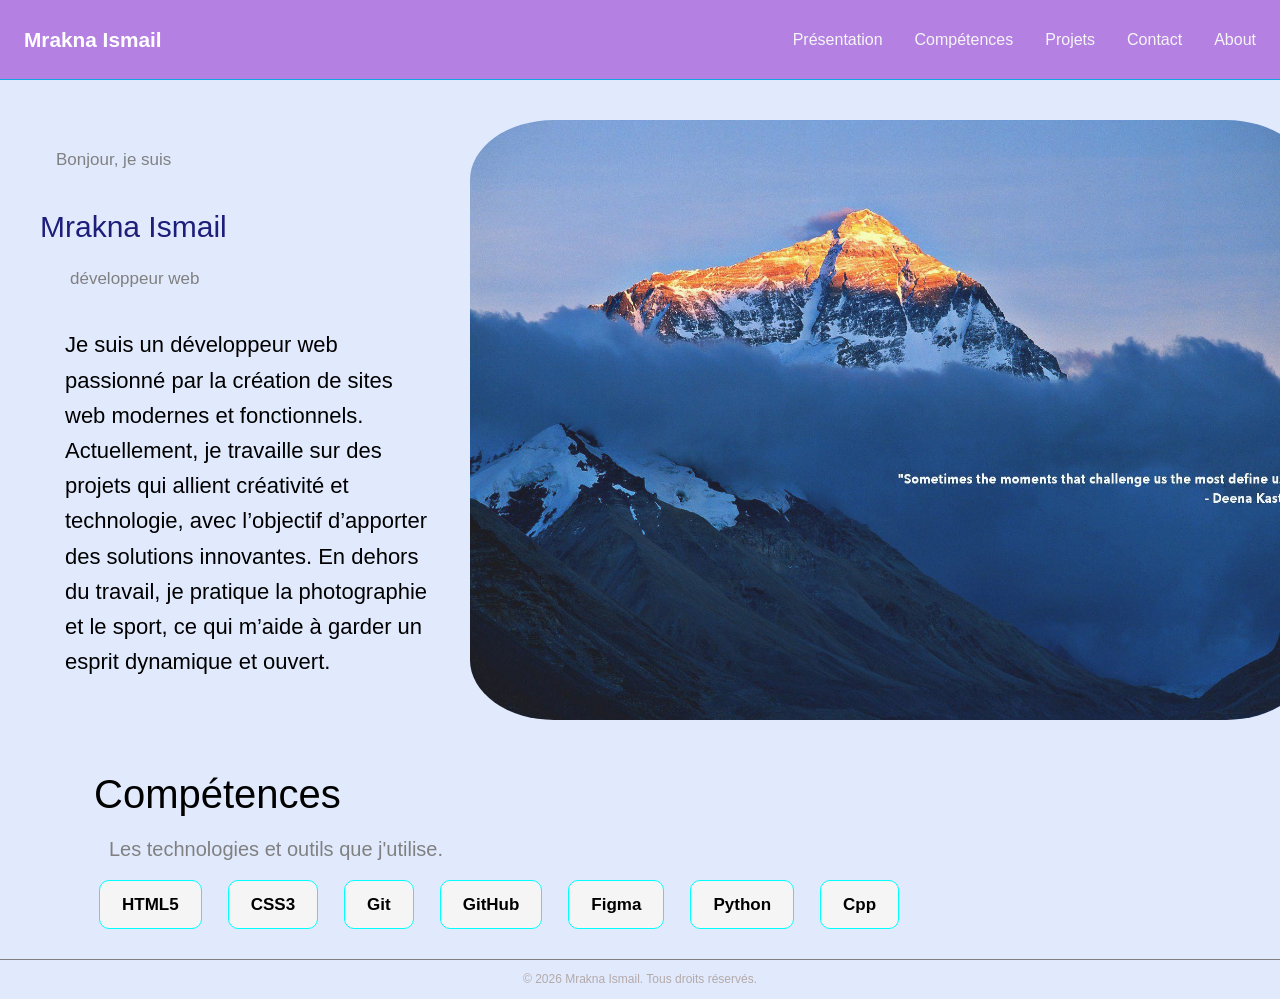
==== profolio/about.html @ 6ac81c62 "Add profolio projet to HtmlCSS" ====
<!DOCTYPE html>
<html lang="fr">
<head>
  <meta charset="UTF-8">
  <meta name="viewport" content="width=device-width, initial-scale=1.0">
  <meta name="description" content="Portfolio de Prénom Nom, apprenant développeur web.">
  <title>Prénom Nom — Portfolio</title>

  <!-- Police Inter (Google Fonts) -->
  <link rel="preconnect" href="https://fonts.googleapis.com">
  <link rel="preconnect" href="https://fonts.gstatic.com" crossorigin>
  <link href="https://fonts.googleapis.com/css2?family=Inter:wght@400;600;700&amp;display=swap" rel="stylesheet">

  <link rel="stylesheet" href="style.css">
</head>
<body>

  <!-- ========== EN-TÊTE ========== -->
  <header class="en-tete">
    <div class="en-tete__contenu">
      <a class="logo" href="main.html">Mrakna Ismail</a>
      <nav  class="nav-bar" aria-label="Navigation principale">
          <a href="main.html">Présentation</a>
          <a href="about.html#competences">Compétences</a>
          <a href="projets.html">Projets</a>
          <a href="contact.html">Contact</a>
          <a href="about.html">About</a>
      </nav>
    </div>
  </header>
  <main>
    <!-- ========== About ========== -->
    <section id="about" class="about">
      <div class="about__contenu">
        <div class="about__texte">
          <p class="about__surtitre">Bonjour, je suis</p>
          <h1>Mrakna Ismail</h1>
          <p class="about__metier">développeur web</p>
          <p class="about__description">Je suis un développeur web passionné par la création de sites web modernes et fonctionnels. 
            Actuellement, je travaille sur des projets qui allient créativité et technologie,
            avec l’objectif d’apporter des solutions innovantes.
            En dehors du travail, je pratique la photographie et le sport, 
            ce qui m’aide à garder un esprit dynamique et ouvert.</p>
        </div>
        <img class="about__photo" src="./images/montain.jpg" alt="montain & quote" width="400" height="300">
      </div>
    </section>

    <!-- ========== COMPÉTENCES ========== -->
    <section id="competences" class="section section--claire">
      <div class="conteneur">
        <h2>Compétences</h2>
        <p class="section__intro">Les technologies et outils que j'utilise.</p>
        <ul class="competences">
          <li>HTML5</li>
          <li>CSS3</li>
          <li>Git</li>
          <li>GitHub</li>
          <li>Figma</li>
          <li>Python</li>
          <li>Cpp</li>
        </ul>
      </div>
    </section>
  </main>
    <!-- ========== PIED DE PAGE ========== -->
  <footer class="pied">
    <div>
      <p>© 2026 Mrakna Ismail. Tous droits réservés.</p>
    </div>
  </footer>

</body>
</html>
---- profolio/style.css ----
/* ==========================================================
   Portfolio — modèle de départ (une seule page)
   Sommaire :
   1. Variables
   2. Base
   3. En-tête
   4. Présentation
   5. Sections communes
   6. Compétences
   7. Projets
   8. Contact
   9. Pied de page
   ========================================================== */


/* ---------- 2. Base ---------- */
* {
  box-sizing: border-box;
  margin: 0px;
  padding: 0;
}

body {
  margin: 0;
  font-family: Arial, Helvetica, sans-serif;
  font-size: 17px;
  line-height: 1.6;
  color: black;
  background-color: #e1eafd;
}

h1,
h2,
h3 {
  margin: 0;
  line-height: 1.2;
}

p {
  margin: 10px;
}
a {
  text-decoration: none;
}

.conteneur {
  margin: 0 auto;
  padding: 0 24px;
}

.bouton {
  display: inline-block;
  padding: 14px 28px;
  border: none;
  border-radius: 10px;
  font-size: 20px;
  font-weight: 600;
  color: #ffffff;
  background-color: blue;
  cursor: pointer;
}
.bouton:hover {
  color: wheat;
  background-color: skyblue;
}
ul{
  list-style: none;
}


.lien {
  font-weight: 600;
  color: blue;
}

/* ---------- 3. En-tête ---------- */
.en-tete__contenu {
  display: flex;
  justify-content: space-between;
  align-items: center;
  width: 100%;
  height: 80px;
  margin:0 auto; 
  padding: 0 24px;
  background: rgb(180, 129, 227);
  color: white;
  border-bottom: 1px solid rgb(17, 167, 226);
}
.nav-bar{
  display: flex;
  gap: 32px;
  align-items: center;
}

.logo {
  text-decoration: none;
  font-weight: 700;
  font-size: 1.3rem;
  color:white;
  white-space: nowrap;
}

.nav-bar a {
  text-decoration: none;
  font-size: 16px;
  font-weight: 500;
  color: whitesmoke;
  transition: color 0.2s;
}
.nav-bar a:hover{
  color: #e0d4ff;
 
}
.logo:hover{
  color: #e0d4ff;
 
}

/* ---------- 4. Présentation ---------- */
.presentation {
  padding: 96px 50px;
}

.presentation__contenu {
  display: flex;
  justify-content: space-between;
  align-items: center;
  gap: 64px;
}

.presentation__texte {
  max-width: 600px;
}

.surtitre {
  margin-bottom: 8px;
  font-weight: 300;
  color: rgb(54, 50, 50);
  padding:10px;
}

.presentation h1 {
  font-size: 60px;
  margin-bottom: 20px;
}

.metier {
  margin-top: 8px;
  margin-bottom: 24px;
  font-size: 24px;
  color: rgb(128, 110, 110);
}

.presentation .bouton {
  margin-top: 50px;
  margin-bottom: 60px;
}

.presentation__photo {
  width: 340px;
  height: 340px;
  border-radius: 50%;
}
.presentation_quote{
  font-family: italic;
  color:rgb(92, 84, 84);
}

/* ---------- 5. Sections communes ---------- */
.section {
  padding: 80px 0;
}

.section--claire {
  background-color: var(--couleur-fond-clair);
}

.section h2 {
  font-size: 36px;
}

.section__intro {
  margin-top: 8px;
  margin-bottom: 40px;
  color: var(--couleur-texte-doux);
}

/* ---------- 6. Compétences ---------- */
#competences {
  margin: 0 20px;
  border-radius: 4px;
  padding: 0;
}
#competences h2{
  margin: 0 20px;
  font-size: 40px;
  font-weight: 300;
}
#competences p{
  margin: 15px 35px;
  font-size: 20px;
  color: gray;
}
.competences {
  margin: 0 20px;
  display: flex;
  gap: 16px;
}

.competences li {
  padding: 10px 22px;
  margin: 0 5px;
  border: 1px solid aqua;
  color: black;
  border-radius: 10px;
  font-weight: 600;
  background-color: whitesmoke;
}

/* ---------- 7. Projets ---------- */
/* Les projets sont empilés les uns sous les autres. */
.conteneur{
  margin: 30px;
}
.conteneur h2{
  margin: 20px;
  font-weight: 300;
  font-size: 60px;
}
.sextion__intro{
   margin-left: 50px;
   font-size: 17px;
   color: rgb(92, 82, 82);
}
.projet {
  display: flex;
  align-items: center;
  gap: 32px;
  margin-bottom: 24px;
  padding: 24px;
  border: 1px solid rgb(202, 182, 221);
  border-radius: 10px;
}

.projet__image {
  width: 540px;
  height: 400px;
  border-radius: 12px;
}

.projet h3 {
  margin-bottom: 10px;
  font-size: 28px;
}

.projet p {
  color:rgb(58, 51, 51)
}
.projet .lien {
  margin: 10px 15px;
  padding: 5px;
}
.projet .lien:hover {
  color:aqua;
}

.technologies {
  display: flex;
  padding: 5px;
  gap: 8px;
  border-radius: 9px;
  margin: 10px;
}

.technologies li {
  padding: 4px 12px;
  border-radius: 6px;
  font-size: 14px;
  background-color: azure;
}

/* ---------- 8. Contact ---------- */
.formulaire {
  max-width: 560px;
}

.formulaire label {
  display: block;
  margin: 6px 10px;
  font-weight: 600;
}

.formulaire input,
.formulaire textarea {
  display: block;
  width: 100%;
  margin-bottom: 20px;
  padding: 12px 14px;
  border: 1px rgb(212, 197, 197);
  border-radius:9px;
  font-size: 16px;
  color: rgb(41, 36, 36);
  background-color: whitesmoke;
}

.reseaux {
  display: flex;
  align-items: center;
  font-weight: 300;
  gap: 30px;
  height: 60px;
  margin-top: 40px;
}
.reseaux__image{
  margin: 0 4px;
  width: 40px;
  height: 40px;
  border-radius: 50%;
}
/* ---------- 9. About ---------- */
.about__contenu{
  display: flex;
  padding: 10px;
  margin: 20px 30px;
}
.about__surtitre{
  margin: 30px 10px;
  padding: 6px;
  color: gray;
}
.about__texte h1{

  margin-bottom: 20px;
  font-size: 30px;
  color :rgb(29, 29, 122);
  font-weight: 200;
}
.about__metier{
  color: gray;
  margin:20px 30px;
}
.about__description{
  font-size: 22px;
  padding: 15px;
  width: 400px;
  color: black;
  margin: 20 20px;
}
.about__photo{
  width: 70%;
  height: 600px;
  border-radius: 10%;
  margin: 10px;
  opacity: 90%;
}
/* ---------- 10. Pied de page ---------- */
.pied {
  padding: 0 auto;
  border-top: 1px solid grey;
  font-size: 12px;
  text-align: center;
  color: rgb(180, 169, 169);
}
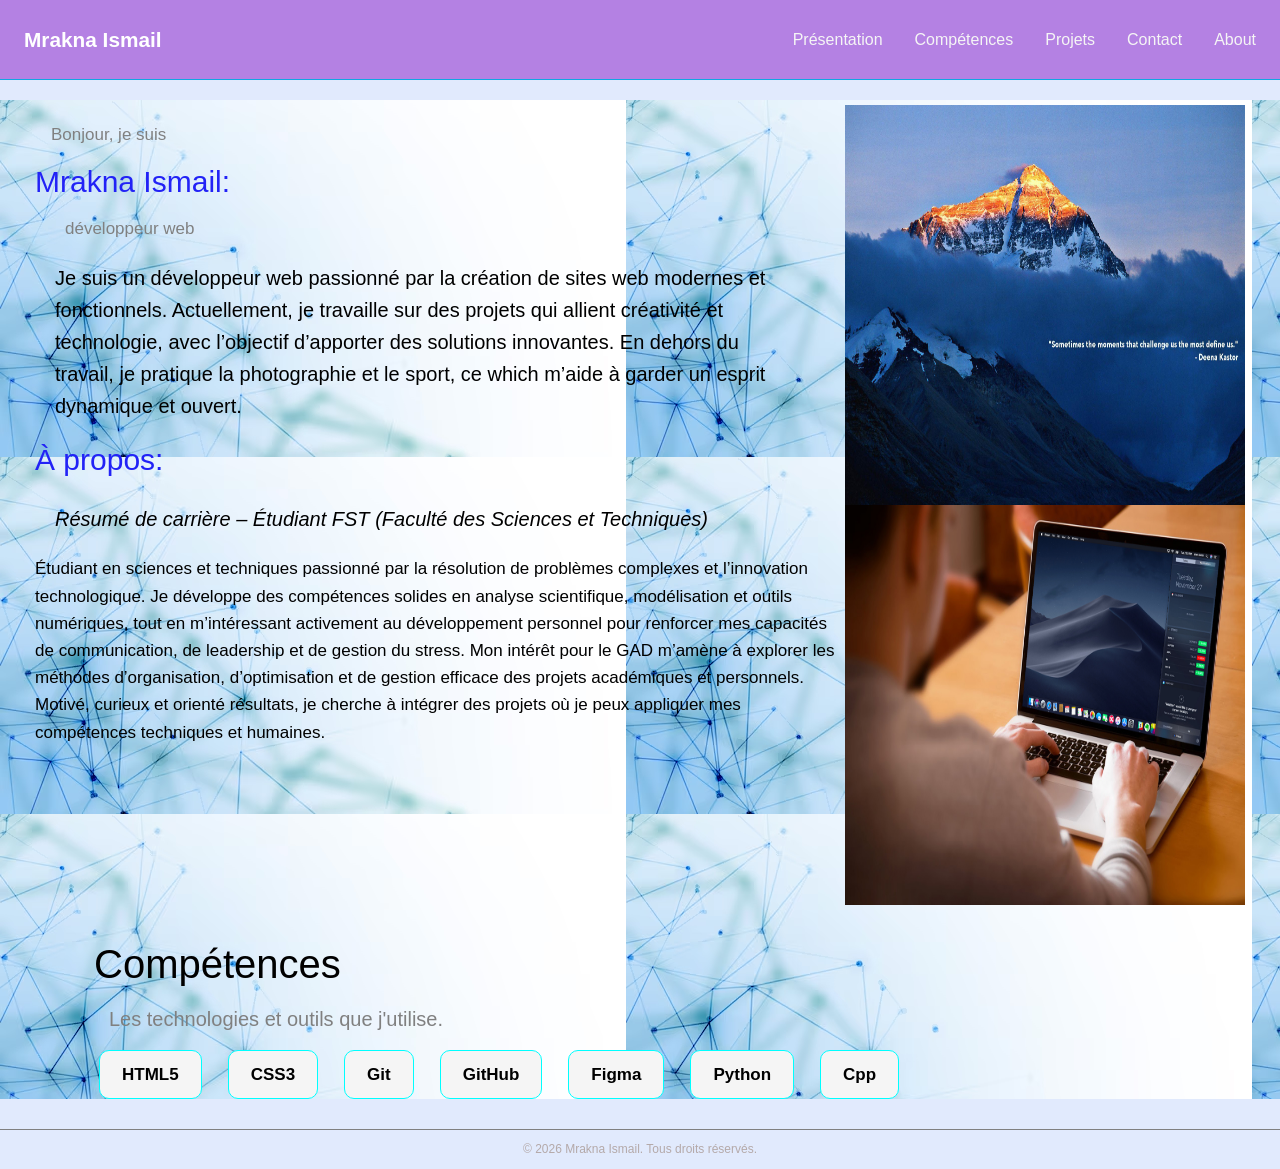
==== commit 75c9ca59: "update about in profolio projet" ====
--- a/profolio/about.html
+++ b/profolio/about.html
@@ -28,23 +28,34 @@
       </nav>
     </div>
   </header>
-  <main>
+  <main class="about-back">
     <!-- ========== About ========== -->
     <section id="about" class="about">
       <div class="about__contenu">
         <div class="about__texte">
           <p class="about__surtitre">Bonjour, je suis</p>
-          <h1>Mrakna Ismail</h1>
+          <h1>Mrakna Ismail:</h1>
           <p class="about__metier">développeur web</p>
           <p class="about__description">Je suis un développeur web passionné par la création de sites web modernes et fonctionnels. 
             Actuellement, je travaille sur des projets qui allient créativité et technologie,
             avec l’objectif d’apporter des solutions innovantes.
             En dehors du travail, je pratique la photographie et le sport, 
-            ce qui m’aide à garder un esprit dynamique et ouvert.</p>
+            ce which m’aide à garder un esprit dynamique et ouvert.</p>
+            <h1>À propos: </h1>
+            <p class="about__description"><i>Résumé de carrière – Étudiant FST (Faculté des Sciences et Techniques)</p></i> 
+Étudiant en sciences et techniques passionné par la résolution de problèmes complexes et l’innovation technologique.
+ Je développe des compétences solides en analyse scientifique, modélisation et outils numériques, 
+ tout en m’intéressant activement au développement personnel pour renforcer mes capacités de communication, 
+ de leadership et de gestion du stress. Mon intérêt pour le GAD m’amène à explorer les méthodes d’organisation,
+  d’optimisation et de gestion efficace des projets académiques et personnels. Motivé,
+ curieux et orienté résultats, je cherche à intégrer des projets où je peux appliquer mes compétences techniques et humaines.</p>
         </div>
-        <img class="about__photo" src="./images/montain.jpg" alt="montain & quote" width="400" height="300">
+        <div class="about__photo">
+          <img  src="./images/montain.jpg" alt="montain & quote" width="400" height="400">
+          <img  src="./images/pcw.jpg" alt="developer working on pc" width="400" height="400">
+        </div>
       </div>
-    </section>
+      </section>
 
     <!-- ========== COMPÉTENCES ========== -->
     <section id="competences" class="section section--claire">
@@ -63,6 +74,7 @@
       </div>
     </section>
   </main>
+
     <!-- ========== PIED DE PAGE ========== -->
   <footer class="pied">
     <div>
--- a/profolio/style.css
+++ b/profolio/style.css
@@ -318,40 +318,40 @@
   border-radius: 50%;
 }
 /* ---------- 9. About ---------- */
+.about-back{
+  background:url("images/background.avif")
+}
 .about__contenu{
   display: flex;
-  padding: 10px;
+  padding: 5px;
   margin: 20px 30px;
 }
 .about__surtitre{
-  margin: 30px 10px;
+  margin: 10px 10px;
   padding: 6px;
   color: gray;
 }
 .about__texte h1{
 
-  margin-bottom: 20px;
+  margin-bottom: 15px;
   font-size: 30px;
-  color :rgb(29, 29, 122);
-  font-weight: 200;
+  color :rgb(34, 34, 246);
+  font-weight: 400;
 }
 .about__metier{
   color: gray;
-  margin:20px 30px;
+  margin:10px 30px;
 }
 .about__description{
-  font-size: 22px;
-  padding: 15px;
-  width: 400px;
+  font-size: 20px;
+  padding: 10px;
+  width: 60vw;
   color: black;
-  margin: 20 20px;
 }
 .about__photo{
-  width: 70%;
-  height: 600px;
-  border-radius: 10%;
-  margin: 10px;
-  opacity: 90%;
+  display: flex;
+  flex-direction: column;
+  align-items: center;
 }
 /* ---------- 10. Pied de page ---------- */
 .pied {
